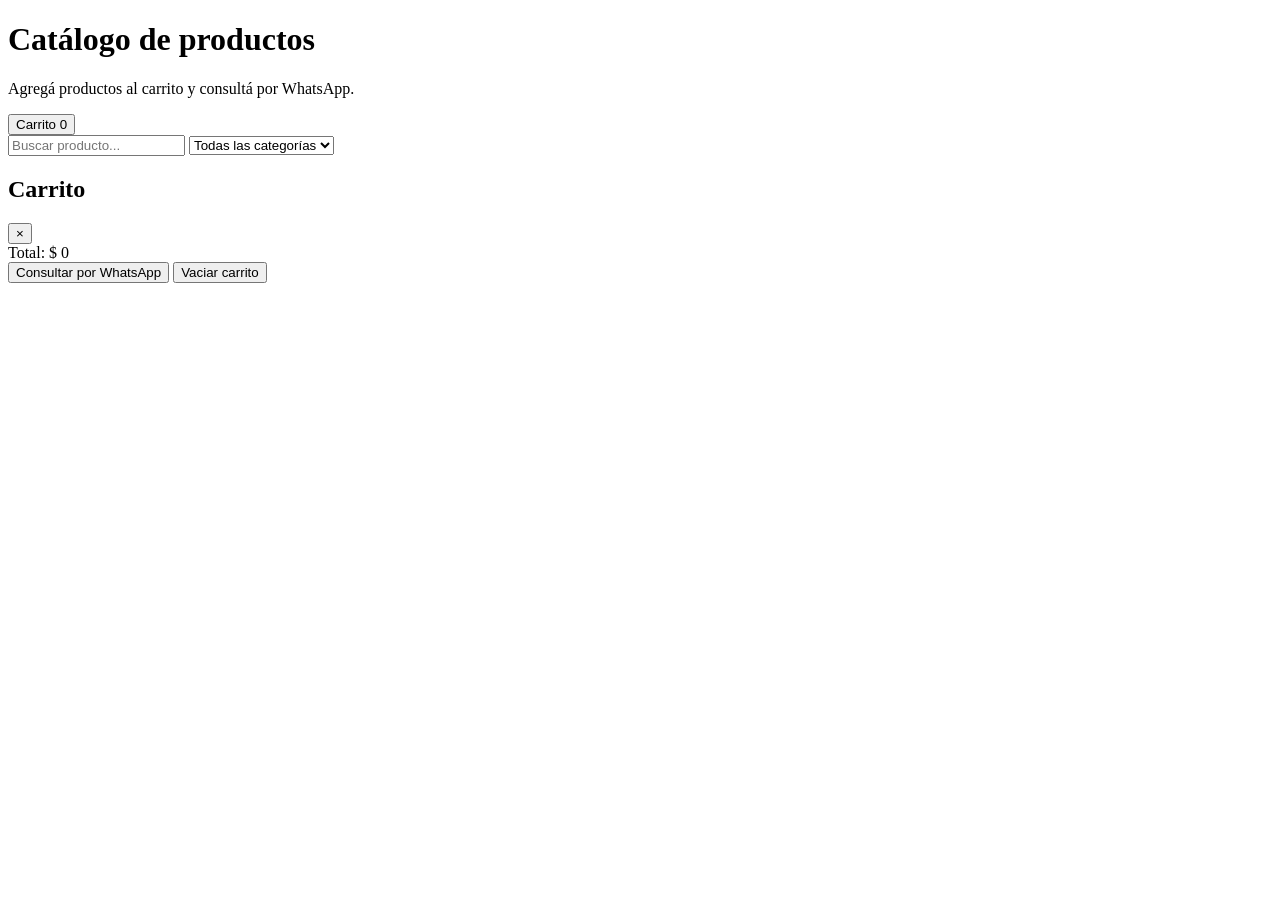
==== index.html @ ce66992f "Agrego catalogo publico basico" ====
<!doctype html>
<html lang="es">
<head>
<meta charset="utf-8">
<meta name="viewport" content="width=device-width,initial-scale=1">
<title>Catálogo</title>
<link rel="stylesheet" href="styles.css">
</head>
<body>
<header class="top">
<div><h1>Catálogo de productos</h1><p>Agregá productos al carrito y consultá por WhatsApp.</p></div>
<button id="btnCarrito">Carrito <span id="contador">0</span></button>
</header>
<main>
<section class="filtros">
<input id="buscar" placeholder="Buscar producto...">
<select id="categoria"><option value="todas">Todas las categorías</option></select>
</section>
<section id="lista" class="grid"></section>
</main>
<aside id="panel" class="panel">
<div class="panel-box">
<div class="panel-head"><h2>Carrito</h2><button id="cerrar">×</button></div>
<div id="items"></div>
<div class="total">Total: <span id="total">$ 0</span></div>
<button id="whatsapp" class="primary">Consultar por WhatsApp</button>
<button id="vaciar">Vaciar carrito</button>
</div>
</aside>
<script src="app.js"></script>
</body>
</html>
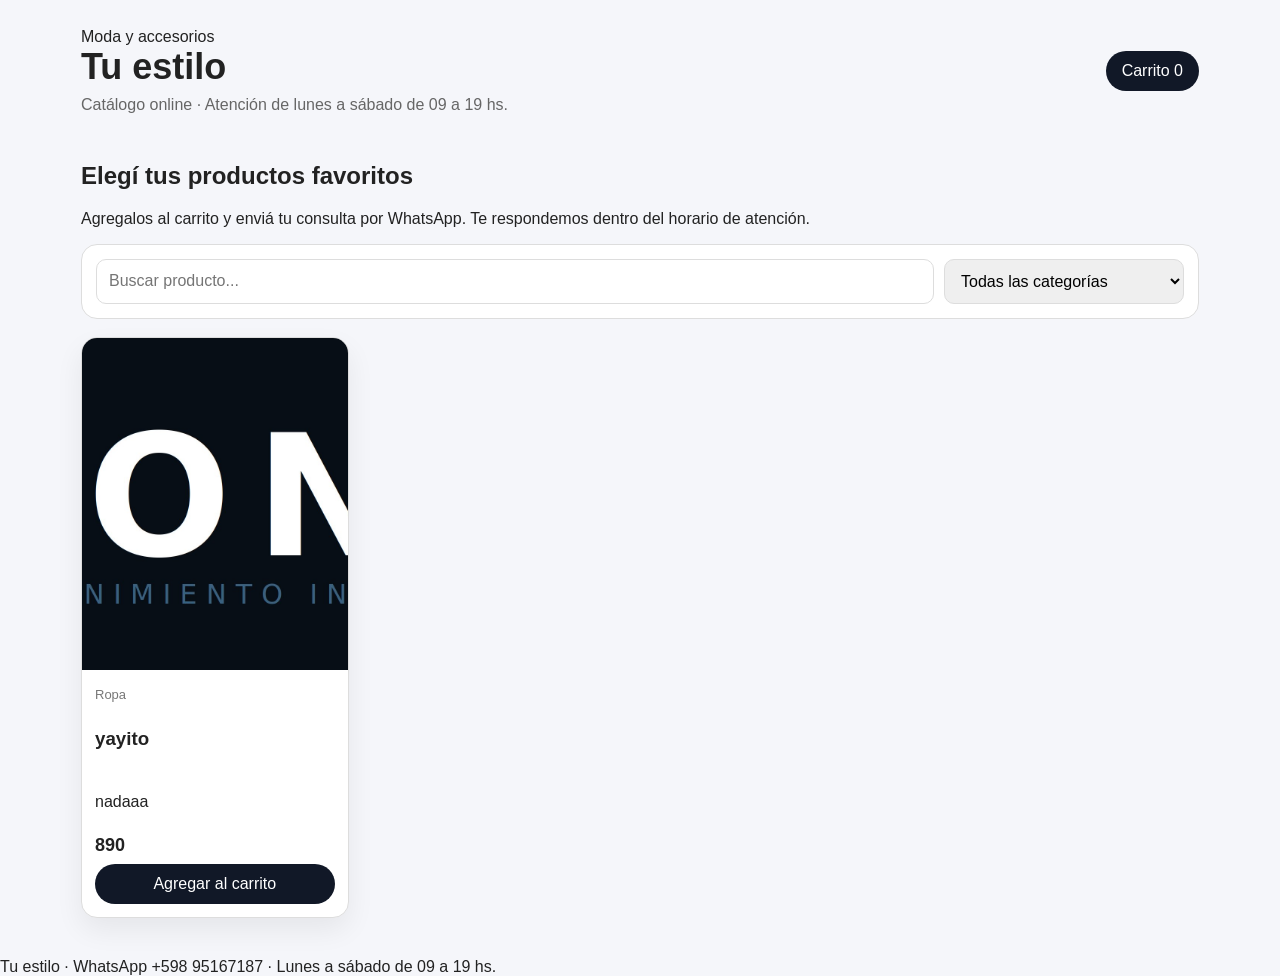
==== commit 64f94666: "Actualizo marca y datos de contacto" ====
--- a/index.html
+++ b/index.html
@@ -3,15 +3,22 @@
 <head>
 <meta charset="utf-8">
 <meta name="viewport" content="width=device-width,initial-scale=1">
-<title>Catálogo</title>
+<title>Tu estilo | Catálogo</title>
 <link rel="stylesheet" href="styles.css">
 </head>
 <body>
 <header class="top">
-<div><h1>Catálogo de productos</h1><p>Agregá productos al carrito y consultá por WhatsApp.</p></div>
+<div class="brand">
+<img class="logo" src="logo.png" alt="Tu estilo" onerror="this.style.display='none'">
+<div><span class="tag">Moda y accesorios</span><h1>Tu estilo</h1><p>Catálogo online · Atención de lunes a sábado de 09 a 19 hs.</p></div>
+</div>
 <button id="btnCarrito">Carrito <span id="contador">0</span></button>
 </header>
 <main>
+<section class="hero">
+<h2>Elegí tus productos favoritos</h2>
+<p>Agregalos al carrito y enviá tu consulta por WhatsApp. Te respondemos dentro del horario de atención.</p>
+</section>
 <section class="filtros">
 <input id="buscar" placeholder="Buscar producto...">
 <select id="categoria"><option value="todas">Todas las categorías</option></select>
@@ -20,13 +27,20 @@
 </main>
 <aside id="panel" class="panel">
 <div class="panel-box">
-<div class="panel-head"><h2>Carrito</h2><button id="cerrar">×</button></div>
+<div class="panel-head"><div><h2>Carrito</h2><p>Tu pedido queda guardado durante esta sesión.</p></div><button id="cerrar">×</button></div>
 <div id="items"></div>
+<div class="cliente-box">
+<label>Tu nombre<input id="clienteNombre" placeholder="Nombre"></label>
+<label>Tu teléfono<input id="clienteTelefono" placeholder="Ej: 095 167 187"></label>
+<label>Comentario<textarea id="clienteComentario" placeholder="Talle, color o consulta adicional"></textarea></label>
+</div>
 <div class="total">Total: <span id="total">$ 0</span></div>
 <button id="whatsapp" class="primary">Consultar por WhatsApp</button>
 <button id="vaciar">Vaciar carrito</button>
+<p class="horario">Horario de atención: lunes a sábado de 09 a 19 hs.</p>
 </div>
 </aside>
+<footer class="footer">Tu estilo · WhatsApp +598 95167187 · Lunes a sábado de 09 a 19 hs.</footer>
 <script src="app.js"></script>
 </body>
 </html>
--- a/styles.css
+++ b/styles.css
@@ -0,0 +1 @@
+*{box-sizing:border-box}body{margin:0;font-family:Arial,sans-serif;background:#f5f6fa;color:#222}.top{max-width:1150px;margin:auto;padding:28px 16px;display:flex;justify-content:space-between;gap:16px;align-items:center}h1{margin:0 0 8px;font-size:36px}.top p{margin:0;color:#666}main{max-width:1150px;margin:auto;padding:0 16px 40px}.filtros{background:#fff;border:1px solid #ddd;border-radius:16px;padding:14px;display:grid;grid-template-columns:1fr 240px;gap:10px;margin-bottom:18px}input,select,textarea{width:100%;padding:12px;border:1px solid #ddd;border-radius:10px;font:inherit}button{border:0;border-radius:999px;padding:11px 16px;cursor:pointer;font:inherit;background:#e9edf5}.primary,#btnCarrito{background:#111827;color:white}.grid{display:grid;grid-template-columns:repeat(4,1fr);gap:16px}.card{background:#fff;border:1px solid #ddd;border-radius:16px;overflow:hidden;box-shadow:0 12px 28px #0001}.card img{width:100%;aspect-ratio:4/5;object-fit:cover;background:#ddd}.card-body{padding:13px;display:grid;gap:8px}.cat{color:#777;font-size:13px}.precio{font-weight:bold;font-size:18px}.panel{position:fixed;inset:0;background:#0007;display:none;justify-content:flex-end;z-index:20}.panel.open{display:flex}.panel-box{background:white;width:min(430px,100%);height:100%;padding:18px;display:flex;flex-direction:column}.panel-head{display:flex;justify-content:space-between;align-items:center;border-bottom:1px solid #ddd}.panel-head button{font-size:24px;width:42px;height:42px;padding:0}.item{display:grid;grid-template-columns:60px 1fr auto;gap:10px;align-items:center;border-bottom:1px solid #eee;padding:12px 0}.item img{width:60px;height:72px;object-fit:cover;border-radius:10px}.qty{display:flex;gap:8px;align-items:center}.qty button{width:28px;height:28px;padding:0}.total{margin-top:auto;border-top:1px solid #ddd;padding-top:14px;font-weight:bold}.admin{max-width:1150px;margin:auto;padding:24px 16px}.admin-grid{display:grid;grid-template-columns:360px 1fr;gap:16px}.box{background:white;border:1px solid #ddd;border-radius:16px;padding:16px}.box label{display:grid;gap:6px;margin-bottom:10px;font-weight:bold}.acciones{display:flex;gap:8px;flex-wrap:wrap}.estado{white-space:pre-wrap;background:#f1f3f6;border-radius:12px;padding:12px;color:#555;margin-top:12px}.row{display:grid;grid-template-columns:65px 1fr auto;gap:10px;align-items:center;border:1px solid #ddd;border-radius:12px;padding:10px;margin-bottom:10px}.row img{width:65px;height:78px;object-fit:cover;border-radius:10px}@media(max-width:900px){.grid{grid-template-columns:repeat(2,1fr)}.admin-grid{grid-template-columns:1fr}}@media(max-width:600px){.top{flex-direction:column;align-items:stretch}.filtros{grid-template-columns:1fr}.grid{grid-template-columns:1fr}.row{grid-template-columns:55px 1fr}.row .acciones{grid-column:1/-1}}
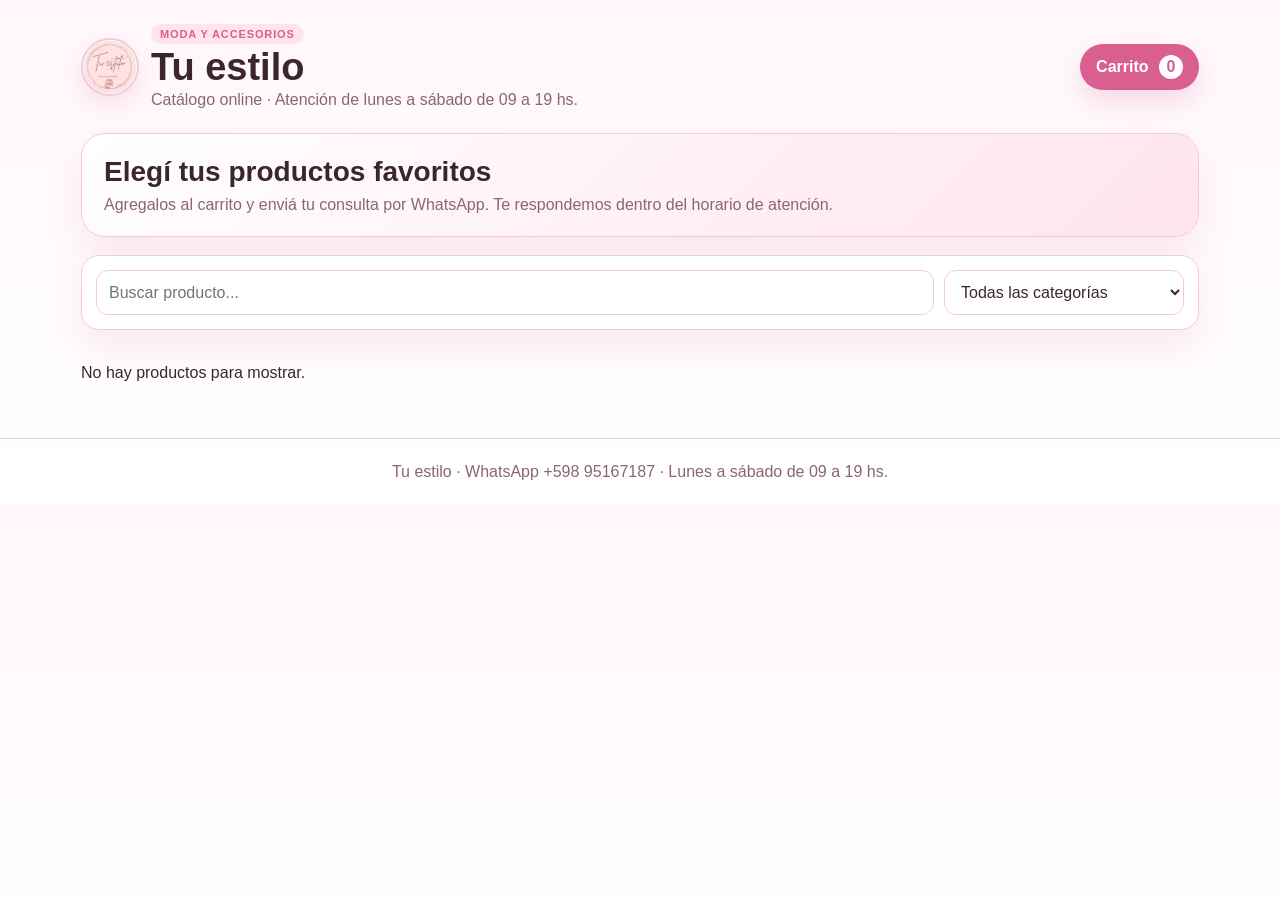
==== commit bc5a4f37: "Fuerzo version de app para variantes" ====
--- a/index.html
+++ b/index.html
@@ -4,7 +4,7 @@
 <meta charset="utf-8">
 <meta name="viewport" content="width=device-width,initial-scale=1">
 <title>Tu estilo | Catálogo</title>
-<link rel="stylesheet" href="styles.css">
+<link rel="stylesheet" href="styles.css?v=20260524-8">
 </head>
 <body>
 <header class="top">
@@ -41,6 +41,6 @@
 </div>
 </aside>
 <footer class="footer">Tu estilo · WhatsApp +598 95167187 · Lunes a sábado de 09 a 19 hs.</footer>
-<script src="app.js"></script>
+<script src="app.js?v=20260524-2"></script>
 </body>
 </html>
--- a/styles.css
+++ b/styles.css
@@ -1 +1 @@
-*{box-sizing:border-box}body{margin:0;font-family:Arial,sans-serif;background:#f5f6fa;color:#222}.top{max-width:1150px;margin:auto;padding:28px 16px;display:flex;justify-content:space-between;gap:16px;align-items:center}h1{margin:0 0 8px;font-size:36px}.top p{margin:0;color:#666}main{max-width:1150px;margin:auto;padding:0 16px 40px}.filtros{background:#fff;border:1px solid #ddd;border-radius:16px;padding:14px;display:grid;grid-template-columns:1fr 240px;gap:10px;margin-bottom:18px}input,select,textarea{width:100%;padding:12px;border:1px solid #ddd;border-radius:10px;font:inherit}button{border:0;border-radius:999px;padding:11px 16px;cursor:pointer;font:inherit;background:#e9edf5}.primary,#btnCarrito{background:#111827;color:white}.grid{display:grid;grid-template-columns:repeat(4,1fr);gap:16px}.card{background:#fff;border:1px solid #ddd;border-radius:16px;overflow:hidden;box-shadow:0 12px 28px #0001}.card img{width:100%;aspect-ratio:4/5;object-fit:cover;background:#ddd}.card-body{padding:13px;display:grid;gap:8px}.cat{color:#777;font-size:13px}.precio{font-weight:bold;font-size:18px}.panel{position:fixed;inset:0;background:#0007;display:none;justify-content:flex-end;z-index:20}.panel.open{display:flex}.panel-box{background:white;width:min(430px,100%);height:100%;padding:18px;display:flex;flex-direction:column}.panel-head{display:flex;justify-content:space-between;align-items:center;border-bottom:1px solid #ddd}.panel-head button{font-size:24px;width:42px;height:42px;padding:0}.item{display:grid;grid-template-columns:60px 1fr auto;gap:10px;align-items:center;border-bottom:1px solid #eee;padding:12px 0}.item img{width:60px;height:72px;object-fit:cover;border-radius:10px}.qty{display:flex;gap:8px;align-items:center}.qty button{width:28px;height:28px;padding:0}.total{margin-top:auto;border-top:1px solid #ddd;padding-top:14px;font-weight:bold}.admin{max-width:1150px;margin:auto;padding:24px 16px}.admin-grid{display:grid;grid-template-columns:360px 1fr;gap:16px}.box{background:white;border:1px solid #ddd;border-radius:16px;padding:16px}.box label{display:grid;gap:6px;margin-bottom:10px;font-weight:bold}.acciones{display:flex;gap:8px;flex-wrap:wrap}.estado{white-space:pre-wrap;background:#f1f3f6;border-radius:12px;padding:12px;color:#555;margin-top:12px}.row{display:grid;grid-template-columns:65px 1fr auto;gap:10px;align-items:center;border:1px solid #ddd;border-radius:12px;padding:10px;margin-bottom:10px}.row img{width:65px;height:78px;object-fit:cover;border-radius:10px}@media(max-width:900px){.grid{grid-template-columns:repeat(2,1fr)}.admin-grid{grid-template-columns:1fr}}@media(max-width:600px){.top{flex-direction:column;align-items:stretch}.filtros{grid-template-columns:1fr}.grid{grid-template-columns:1fr}.row{grid-template-columns:55px 1fr}.row .acciones{grid-column:1/-1}}+:root{--bg:#fff7fa;--surface:#fff;--text:#3b2630;--muted:#8a6674;--line:#f3cbd8;--pink:#f6a9c6;--pink2:#ffe4ee;--pink3:#d85f90;--shadow:0 18px 38px #d85f9020}*{box-sizing:border-box}body{margin:0;font-family:Arial,sans-serif;background:linear-gradient(180deg,#fff7fa,#fff);color:var(--text)}.top{max-width:1150px;margin:auto;padding:24px 16px;display:flex;justify-content:space-between;gap:16px;align-items:center}.brand{display:flex;align-items:center;gap:12px}.brand>div{display:flex;flex-direction:column;justify-content:center}.logo{width:58px;height:58px;min-width:58px;object-fit:cover;border-radius:50%;background:white;border:2px solid var(--line);box-shadow:0 10px 22px #d85f9026}.tag{display:inline-block;background:var(--pink2);color:var(--pink3);padding:4px 9px;border-radius:999px;font-size:11px;font-weight:bold;text-transform:uppercase;letter-spacing:.08em;width:max-content}h1{margin:4px 0 5px;font-size:38px;line-height:1;color:var(--text)}.top p{margin:0;color:var(--muted)}main{max-width:1150px;margin:auto;padding:0 16px 40px}.hero{background:linear-gradient(135deg,#fff,#ffe4ee);border:1px solid var(--line);border-radius:24px;padding:22px;margin-bottom:18px;box-shadow:var(--shadow)}.hero h2{margin:0 0 8px;font-size:28px}.hero p{margin:0;color:var(--muted)}.filtros{background:var(--surface);border:1px solid var(--line);border-radius:18px;padding:14px;display:grid;grid-template-columns:1fr 240px;gap:10px;margin-bottom:18px;box-shadow:var(--shadow)}input,select,textarea{width:100%;padding:12px;border:1px solid var(--line);border-radius:12px;font:inherit;background:#fff;color:var(--text)}input:focus,select:focus,textarea:focus{outline:2px solid var(--pink2);border-color:var(--pink)}button{border:0;border-radius:999px;padding:11px 16px;cursor:pointer;font:inherit;background:var(--pink2);color:var(--text)}button:hover{filter:brightness(.98)}.primary,#btnCarrito{background:var(--pink3);color:white;font-weight:bold;box-shadow:0 12px 24px #d85f9033}#contador{display:inline-flex;min-width:24px;height:24px;align-items:center;justify-content:center;background:white;color:var(--pink3);border-radius:999px;margin-left:6px}.grid{display:grid;grid-template-columns:repeat(4,1fr);gap:16px}.card{background:var(--surface);border:1px solid var(--line);border-radius:20px;overflow:hidden;box-shadow:var(--shadow)}.card img{width:100%;aspect-ratio:4/5;object-fit:cover;background:#ffe4ee}.card-body{padding:14px;display:grid;gap:8px}.card h3{margin:0;font-size:18px}.card p{margin:0;color:var(--muted);line-height:1.4}.cat{color:var(--pink3);font-size:13px;font-weight:bold}.precio{font-weight:bold;font-size:20px;color:var(--text)}.panel{position:fixed;inset:0;background:#3b263080;display:none;justify-content:flex-end;z-index:20}.panel.open{display:flex}.panel-box{background:white;width:min(450px,100%);height:100%;padding:18px;display:flex;flex-direction:column;overflow:auto}.panel-head{display:flex;justify-content:space-between;align-items:flex-start;border-bottom:1px solid var(--line);gap:12px}.panel-head h2{margin:0}.panel-head p{margin:4px 0 12px;color:var(--muted);font-size:13px}.panel-head button{font-size:24px;width:42px;height:42px;padding:0}.item{display:grid;grid-template-columns:60px 1fr auto;gap:10px;align-items:center;border-bottom:1px solid var(--line);padding:12px 0}.item img{width:60px;height:72px;object-fit:cover;border-radius:12px;background:#ffe4ee}.qty{display:flex;gap:8px;align-items:center}.qty button{width:28px;height:28px;padding:0}.cliente-box{display:grid;gap:10px;border-top:1px solid var(--line);padding-top:12px;margin-top:8px}.cliente-box label{display:grid;gap:5px;font-size:13px;font-weight:bold}.cliente-box textarea{min-height:70px;resize:vertical}.total{margin-top:14px;border-top:1px solid var(--line);padding-top:14px;font-weight:bold}.horario{font-size:13px;color:var(--muted);margin:8px 0 0}.footer{text-align:center;padding:24px 16px;color:var(--muted);border-top:1px solid var(--line)}.admin{max-width:1150px;margin:auto;padding:24px 16px}.admin-grid{display:grid;grid-template-columns:360px 1fr;gap:16px}.box{background:white;border:1px solid var(--line);border-radius:18px;padding:16px;box-shadow:var(--shadow)}.box label{display:grid;gap:6px;margin-bottom:10px;font-weight:bold}.acciones{display:flex;gap:8px;flex-wrap:wrap}.estado{white-space:pre-wrap;background:#fff7fa;border-radius:12px;padding:12px;color:var(--muted);margin-top:12px;border:1px solid var(--line)}.row{display:grid;grid-template-columns:65px 1fr auto;gap:10px;align-items:center;border:1px solid var(--line);border-radius:14px;padding:10px;margin-bottom:10px;background:#fff}.row img{width:65px;height:78px;object-fit:cover;border-radius:10px;background:#ffe4ee}@media(max-width:900px){.grid{grid-template-columns:repeat(2,1fr)}.admin-grid{grid-template-columns:1fr}}@media(max-width:600px){.top{flex-direction:column;align-items:stretch}.brand{align-items:center}.logo{width:52px;height:52px;min-width:52px}h1{font-size:32px}.filtros{grid-template-columns:1fr}.grid{grid-template-columns:1fr}.row{grid-template-columns:55px 1fr}.row .acciones{grid-column:1/-1}}
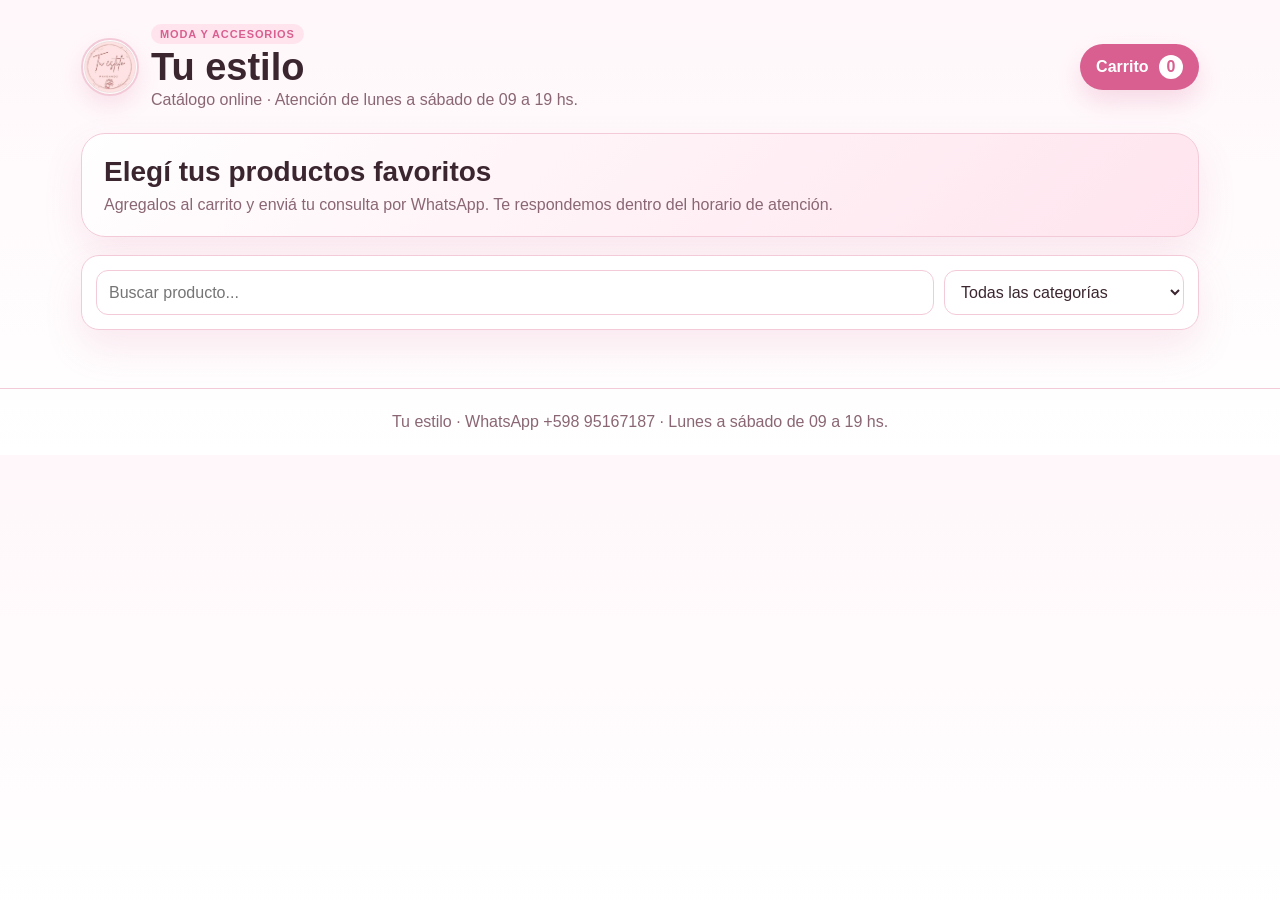
==== commit 71c3eaa7: "Fuerzo app v3 para stock" ====
--- a/index.html
+++ b/index.html
@@ -4,7 +4,7 @@
 <meta charset="utf-8">
 <meta name="viewport" content="width=device-width,initial-scale=1">
 <title>Tu estilo | Catálogo</title>
-<link rel="stylesheet" href="styles.css?v=20260524-8">
+<link rel="stylesheet" href="styles.css?v=20260524-9">
 </head>
 <body>
 <header class="top">
@@ -41,6 +41,6 @@
 </div>
 </aside>
 <footer class="footer">Tu estilo · WhatsApp +598 95167187 · Lunes a sábado de 09 a 19 hs.</footer>
-<script src="app.js?v=20260524-2"></script>
+<script src="app-v3.js?v=20260524-1"></script>
 </body>
 </html>
